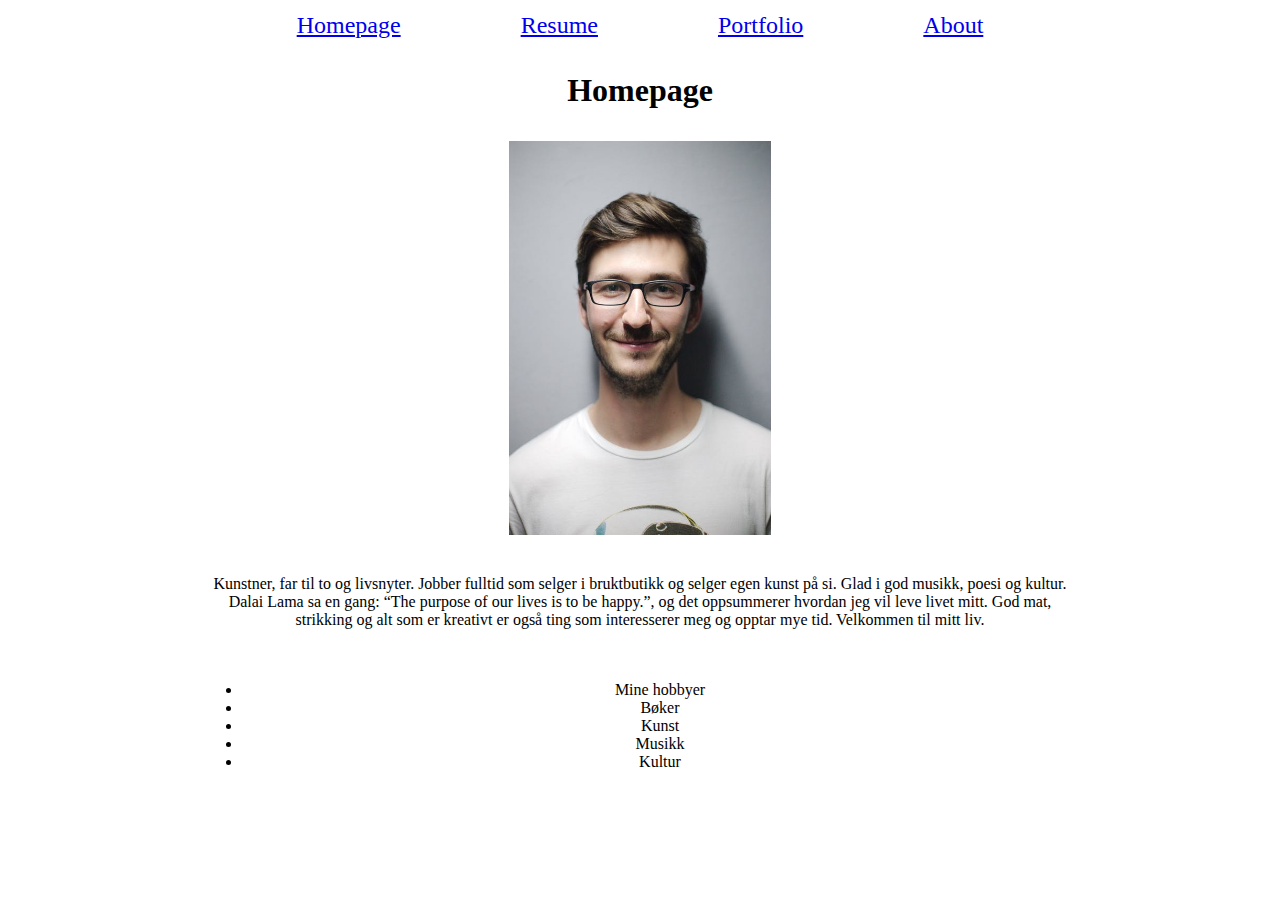
==== index.html @ dfb912d4 "Merge branch 'main' of https://github.com/belacmu/DATA1200-Oblig-1 into main" ====
<!DOCTYPE html>
<html lang="en">
  <head>
    <meta charset="UTF-8" />
    <meta name="viewport" content="width=device-width, initial-scale=1.0" />
    <meta http-equiv="X-UA-Compatible" content="ie=edge" />
    <title>Group 99 - Homepage</title>
    <link rel="stylesheet" type="text/css" href="style.css" />
    <style>
      .card > img {
       width: 30%;
       height: auto;
       margin-left: auto;
       margin-right: auto;
      }
    </style>
  </head>

  <body>

    <header>
      <ul class="page-list">
        <li><a href="index.html">Homepage</a></li>
        <li><a href="resume.html">Resume</a></li>
        <li><a href="portfolio.html">Portfolio</a></li>
        <li><a href="about.html">About</a></li>
      </ul>
    </header>

    <h1>
      Homepage
    </h1>

    <main>

      <div class="card">
       <img src="img/pexels-photo-220453.jpeg" alt="This is me.">
      </div>

      <div class="card">
        <p>
          Kunstner, far til to og livsnyter. Jobber fulltid som selger i bruktbutikk og selger egen kunst på si. 
          Glad i god musikk, poesi og kultur. Dalai Lama sa en gang: “The purpose of our lives is to be happy.”, 
          og det oppsummerer hvordan jeg vil leve livet mitt. God mat, strikking og alt som er kreativt er også 
          ting som interesserer meg og opptar mye tid. Velkommen til mitt liv.     
        </p>
      </div>

      <div class="card">
        <ul>
          <li>Mine hobbyer</li>
          <li>Bøker</li>
          <li>Kunst</li>
          <li>Musikk</li>
          <li>Kultur</li>
        </ul>
      </div>

    </main>

    
  </body>
</html>
---- style.css ----
* {
  box-sizing: border-box;
}

body {
  margin: 0;
  padding: 0;
}

header {
  position: relative;
  font-size: 1.5em;
  width: 100%;
  padding: 0;
}

h1 {
  position: relative;
  width: auto;
  text-align: center;
}

.page-list {
  position: relative;
  list-style: none;
  width: auto;
  margin: 0;
  padding: 0;
  display: flex;
  flex-direction: row;
  justify-content: center;
  align-items: center;
}

.page-list > li {
  position: relative;
  padding: 0.5em 2.5em;
  list-style: none;
  margin: 0;
  width: auto;
}

h1 {
  text-align: center;
}

p {
  text-align: center;
  color: black;
}

.card {
  margin: auto;
  border: 100%;
  box-sizing: border-box;
  padding: 10px;
  width: 70%;
  text-align: center;
}

.kunst {
  margin: auto;
  border: 100%;
  box-sizing: border-box;
  padding: 10px;
  width: 70%;
  text-align: center;
}

.sidebyside {
  display: flex;
  flex-direction: row;
  justify-content: center;
  align-items: center;
  text-align: center;
}

.sidebyside ul {
  list-style: upper-roman;
  text-align: start;


}
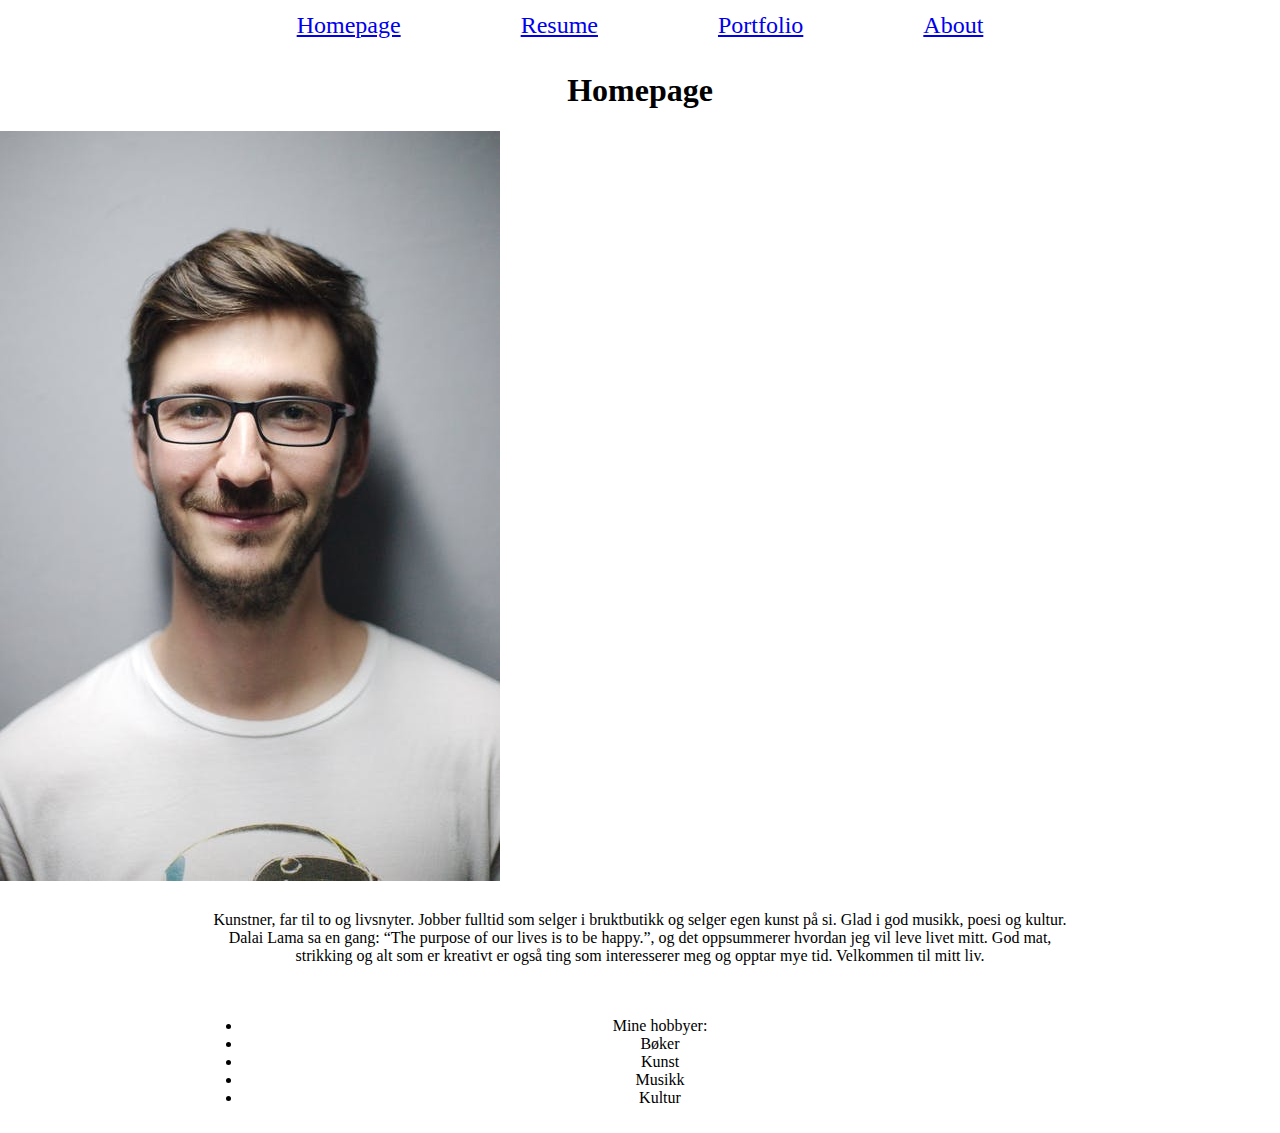
==== commit 24749821: ":" ====
--- a/index.html
+++ b/index.html
@@ -6,14 +6,6 @@
     <meta http-equiv="X-UA-Compatible" content="ie=edge" />
     <title>Group 99 - Homepage</title>
     <link rel="stylesheet" type="text/css" href="style.css" />
-    <style>
-      .card > img {
-       width: 30%;
-       height: auto;
-       margin-left: auto;
-       margin-right: auto;
-      }
-    </style>
   </head>
 
   <body>
@@ -33,7 +25,7 @@
 
     <main>
 
-      <div class="card">
+      <div>
        <img src="img/pexels-photo-220453.jpeg" alt="This is me.">
       </div>
 
@@ -48,7 +40,7 @@
 
       <div class="card">
         <ul>
-          <li>Mine hobbyer</li>
+          <li>Mine hobbyer:</li>
           <li>Bøker</li>
           <li>Kunst</li>
           <li>Musikk</li>
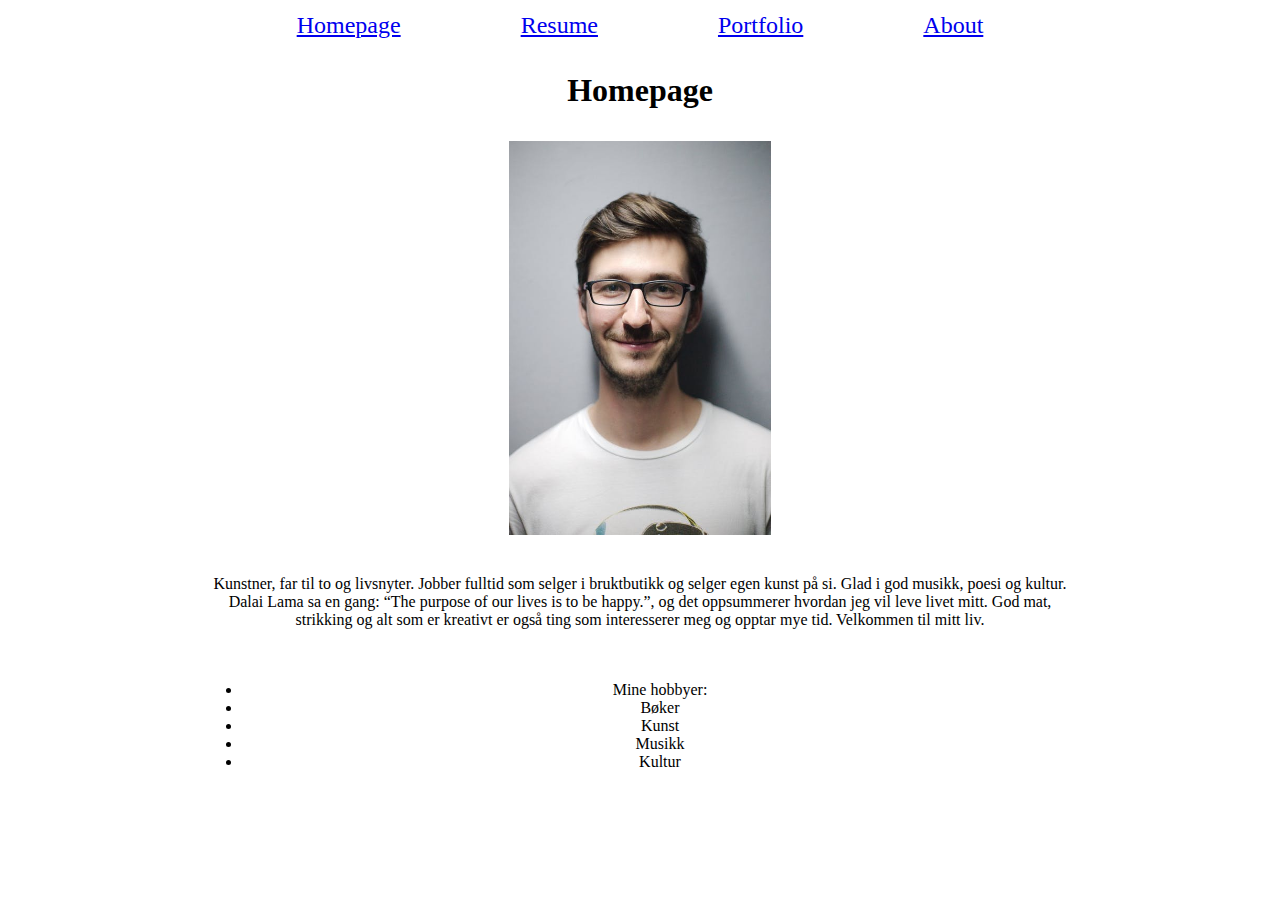
==== commit 1dbec2aa: "Merge branch 'main' of https://github.com/belacmu/DATA1200-Oblig-1 into main" ====
--- a/index.html
+++ b/index.html
@@ -6,6 +6,14 @@
     <meta http-equiv="X-UA-Compatible" content="ie=edge" />
     <title>Group 99 - Homepage</title>
     <link rel="stylesheet" type="text/css" href="style.css" />
+    <style>
+      .card > img {
+       width: 30%;
+       height: auto;
+       margin-left: auto;
+       margin-right: auto;
+      }
+    </style>
   </head>
 
   <body>
@@ -25,7 +33,7 @@
 
     <main>
 
-      <div>
+      <div class="card">
        <img src="img/pexels-photo-220453.jpeg" alt="This is me.">
       </div>
 
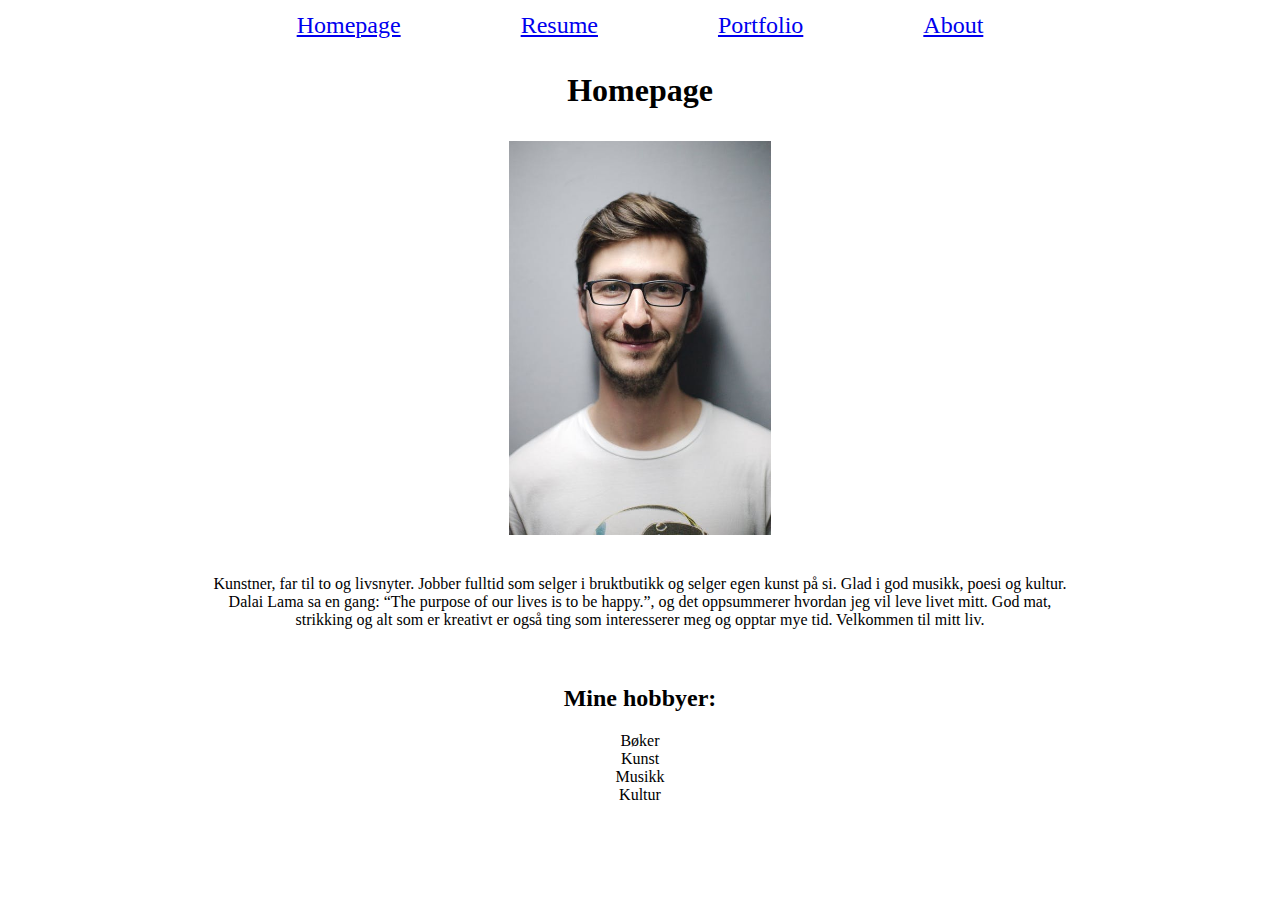
==== commit 3024726c: "Quote" ====
--- a/index.html
+++ b/index.html
@@ -40,7 +40,7 @@
       <div class="card">
         <p>
           Kunstner, far til to og livsnyter. Jobber fulltid som selger i bruktbutikk og selger egen kunst på si. 
-          Glad i god musikk, poesi og kultur. Dalai Lama sa en gang: “The purpose of our lives is to be happy.”, 
+          Glad i god musikk, poesi og kultur. Dalai Lama sa en gang: <q>The purpose of our lives is to be happy.</q>, 
           og det oppsummerer hvordan jeg vil leve livet mitt. God mat, strikking og alt som er kreativt er også 
           ting som interesserer meg og opptar mye tid. Velkommen til mitt liv.     
         </p>
@@ -48,7 +48,7 @@
 
       <div class="card">
         <ul>
-          <li>Mine hobbyer:</li>
+          <h2>Mine hobbyer:</h2>
           <li>Bøker</li>
           <li>Kunst</li>
           <li>Musikk</li>
--- a/style.css
+++ b/style.css
@@ -18,6 +18,12 @@
   position: relative;
   width: auto;
   text-align: center;
+}
+
+ul{
+  list-style-type: none;
+  margin: 0;
+  padding: 0;
 }
 
 .page-list {
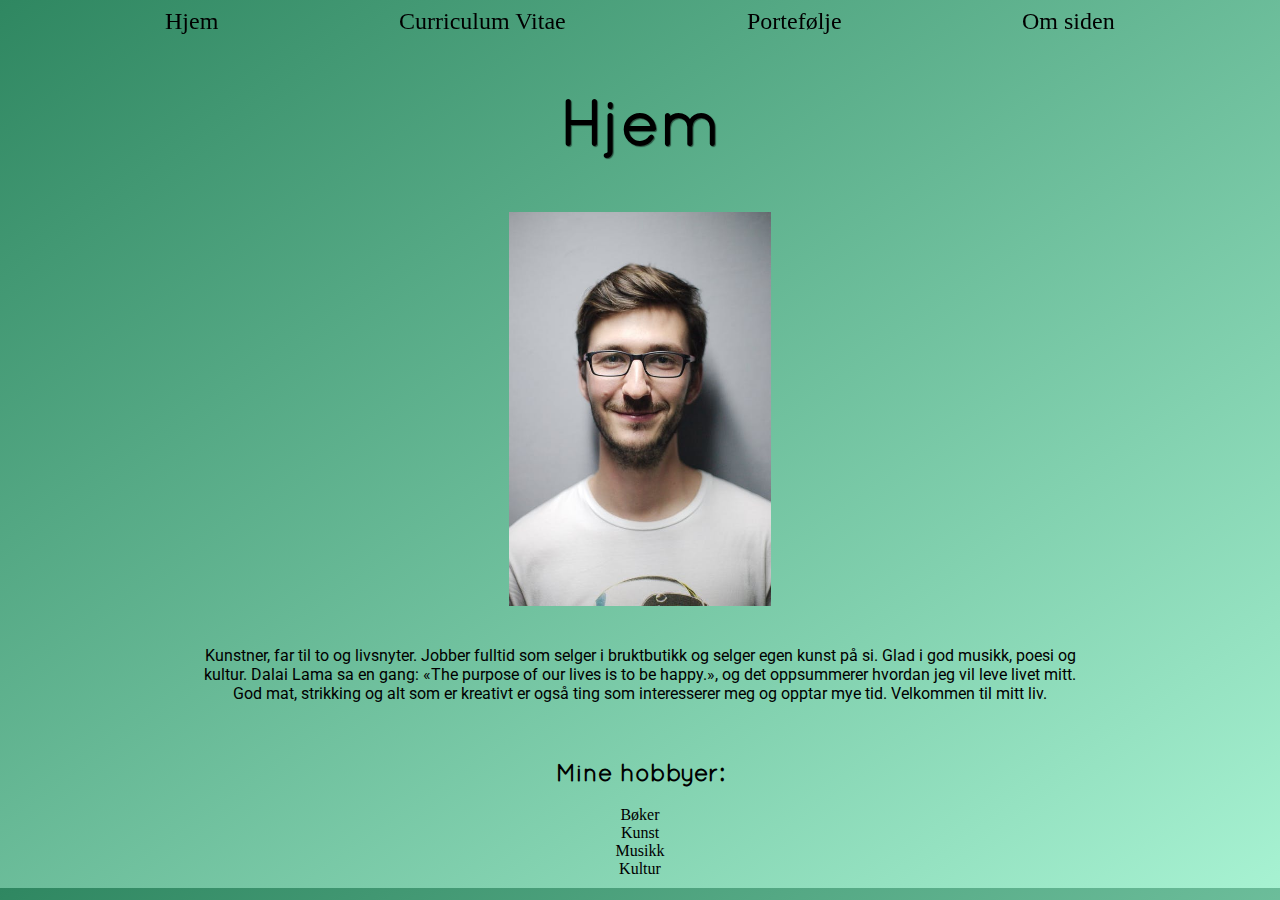
==== commit e8546b06: "Endret style på alle sider" ====
--- a/index.html
+++ b/index.html
@@ -1,11 +1,12 @@
 <!DOCTYPE html>
-<html lang="en">
+<html lang="no">
   <head>
     <meta charset="UTF-8" />
     <meta name="viewport" content="width=device-width, initial-scale=1.0" />
     <meta http-equiv="X-UA-Compatible" content="ie=edge" />
-    <title>Group 99 - Homepage</title>
+    <title>Hjem</title>
     <link rel="stylesheet" type="text/css" href="style.css" />
+    <link rel="stylesheet" type="text/css" href="resume.css" />
     <style>
       .card > img {
        width: 30%;
@@ -20,15 +21,15 @@
 
     <header>
       <ul class="page-list">
-        <li><a href="index.html">Homepage</a></li>
-        <li><a href="resume.html">Resume</a></li>
-        <li><a href="portfolio.html">Portfolio</a></li>
-        <li><a href="about.html">About</a></li>
+        <li><a href="index.html">Hjem</a></li>
+        <li><a href="resume.html">Curriculum Vitae</a></li>
+        <li><a href="portfolio.html">Portefølje</a></li>
+        <li><a href="about.html">Om siden</a></li>
       </ul>
     </header>
 
     <h1>
-      Homepage
+      Hjem
     </h1>
 
     <main>
--- a/style.css
+++ b/style.css
@@ -12,6 +12,7 @@
   font-size: 1.5em;
   width: 100%;
   padding: 0;
+  display: flex;
 }
 
 h1 {
@@ -29,21 +30,27 @@
 .page-list {
   position: relative;
   list-style: none;
-  width: auto;
+  width: 100%;
   margin: 0;
   padding: 0;
   display: flex;
   flex-direction: row;
-  justify-content: center;
+  justify-content: space-evenly;
   align-items: center;
+  flex-wrap: wrap;
 }
 
 .page-list > li {
   position: relative;
-  padding: 0.5em 2.5em;
   list-style: none;
   margin: 0;
+  padding: 0;
   width: auto;
+}
+
+.page-list > li > a {
+  position: relative;
+  padding: 8px 16px;
 }
 
 h1 {
@@ -71,21 +78,4 @@
   padding: 10px;
   width: 70%;
   text-align: center;
-}
-
-.sidebyside {
-  display: flex;
-  flex-direction: row;
-  justify-content: center;
-  align-items: center;
-  text-align: center;
-}
-
-.sidebyside ul {
-  list-style: upper-roman;
-  text-align: start;
-
-
-}
-
-
+}--- a/resume.css
+++ b/resume.css
@@ -0,0 +1,140 @@
+@import url('https://fonts.googleapis.com/css2?family=Roboto:ital,wght@0,400;0,700;1,400;1,700&display=swap');
+
+@font-face {
+    font-family: 'quicksandregular';
+    src: url('fonter/quicksand-regular-webfont.woff2') format('woff2'),
+         url('fonter/quicksand-regular-webfont.woff') format('woff');
+    font-weight: normal;
+    font-style: normal;
+}
+
+section {
+    position: relative;
+    text-align: center;
+    display: flex;
+    justify-content: center;
+    align-items: center;
+    flex-direction: column;
+    width: 100;
+}
+
+h1 {
+    position: relative;
+    width: auto;
+    font-family: 'quicksandregular', 'Times New Roman', Times, serif;
+    font-size: 4em;
+    text-shadow: 1px 1px 1px rgba(0, 3, 2, 0.55);
+    user-select: none;
+    transition: 1s all ease-out;
+    will-change: transform, color, scale;
+}
+
+h1:hover {
+    transform: rotateZ(3deg);
+    z-index: 1000;
+    scale: 1.2;
+    color: rgba(0, 3, 2, 0.55);
+}
+
+h2 {
+    position: relative;
+    width: auto;
+    font-family: 'quicksandregular', 'Times New Roman', Times, serif;
+}
+
+section > img {
+    position: relative;
+    width: 40vh;
+    height: 45vh;
+    object-fit: cover;
+    object-position: 0 0;
+    border: 1px solid rgb(0, 0, 0);
+    box-shadow: 2px 4px 8px rgba(0, 0, 0, 0.55);
+    border-radius: 50%;
+    transition: 1s all ease-out;
+    will-change: transform, scale;
+}
+
+section > img:hover {
+    transform: rotateX(180deg);
+    scale: 2.5;
+}
+
+section {
+    margin-bottom: 64px;
+    padding: 8px 16px;
+}
+
+.sidebyside {
+    display: flex;
+    position: relative;
+    flex-direction: row;
+    justify-content: center;
+    align-items: flex-start;
+    text-align: center;
+    background-color: rgba(7, 59, 33, 0.6);
+    width: 100%;
+  }
+  
+  .sidebyside ul {
+    list-style: square;
+    text-align: start;
+    font-family: 'Roboto', sans-serif;
+    position: relative;
+    width: 100%;
+    padding-left: 24px;
+  }
+  
+  .sidebyside > div {
+    width: auto;
+    position: relative;
+    display: grid;
+    flex-direction: column;
+    grid-template-columns: auto auto;
+    grid-template-rows: auto auto;
+    gap: 16px;
+  }
+
+  .sidebyside li {
+      text-align: start;
+  }
+  
+  body {
+    background-image: linear-gradient(to bottom right,rgb(47, 135, 97), rgb(167, 242, 210));
+  }
+
+  .page-list > li {
+    display: flex;
+  }
+
+  .page-list > li > a {
+      color: rgb(0, 0, 0);
+      text-decoration: none;
+      will-change: transform, color, text-decoration;
+      transition: 250ms all ease-out;
+      transform-origin: center top;
+  }
+
+  .page-list > li > a:hover {
+      transform: translateY(8%) rotateX(25deg) scale(1.2);
+      perspective: 200px;
+      color: white;
+      text-decoration: underline white;
+  }
+
+  p {
+    text-align: center;
+    color: black;
+    font-family: 'Roboto', sans-serif;
+
+  }
+
+  .erfaring {
+    background-color: rgba(7, 59, 33, 0.2);
+  }
+
+  .utdanning {
+      background-color: rgba(7, 59, 33, 0.4);
+  }
+
+ 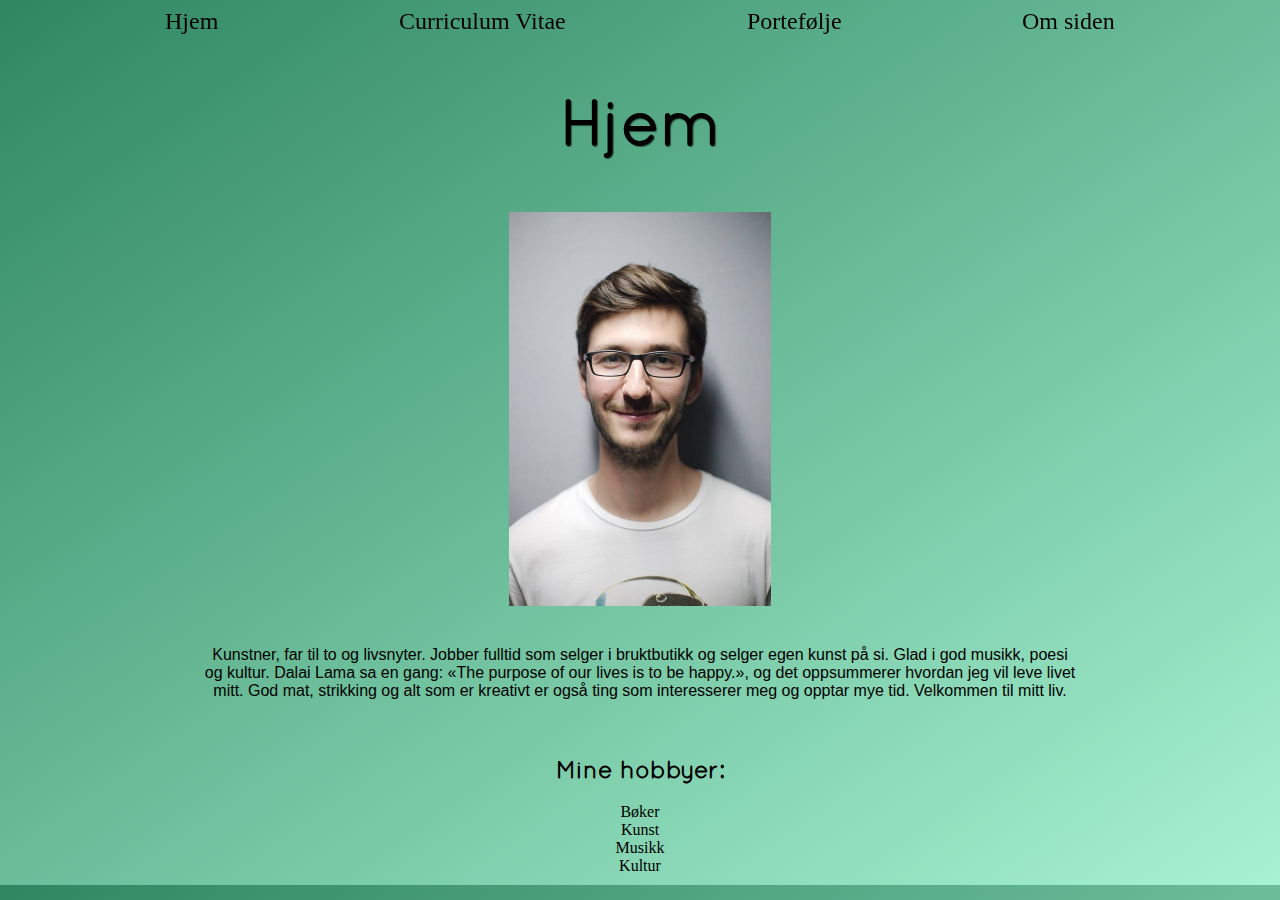
==== commit ee7b55c5: "CSS til 1 fil" ====
--- a/index.html
+++ b/index.html
@@ -6,7 +6,6 @@
     <meta http-equiv="X-UA-Compatible" content="ie=edge" />
     <title>Hjem</title>
     <link rel="stylesheet" type="text/css" href="style.css" />
-    <link rel="stylesheet" type="text/css" href="resume.css" />
     <style>
       .card > img {
        width: 30%;
--- a/style.css
+++ b/style.css
@@ -1,5 +1,16 @@
 * {
   box-sizing: border-box;
+}
+
+
+@import url('https://fonts.googleapis.com/css2?family=Roboto:ital,wght@0,400;0,700;1,400;1,700&display=swap');
+
+@font-face {
+    font-family: 'quicksandregular';
+    src: url('fonter/quicksand-regular-webfont.woff2') format('woff2'),
+         url('fonter/quicksand-regular-webfont.woff') format('woff');
+    font-weight: normal;
+    font-style: normal;
 }
 
 body {
@@ -78,4 +89,134 @@
   padding: 10px;
   width: 70%;
   text-align: center;
-}+}
+
+
+section {
+    position: relative;
+    text-align: center;
+    display: flex;
+    justify-content: center;
+    align-items: center;
+    flex-direction: column;
+    width: 100;
+}
+
+h1 {
+    position: relative;
+    width: auto;
+    font-family: 'quicksandregular', 'Times New Roman', Times, serif;
+    font-size: 4em;
+    text-shadow: 1px 1px 1px rgba(0, 3, 2, 0.55);
+    user-select: none;
+    transition: 1s all ease-out;
+    will-change: transform, color, scale;
+}
+
+h1:hover {
+    transform: rotateZ(3deg);
+    z-index: 1000;
+    scale: 1.2;
+    color: rgba(0, 3, 2, 0.55);
+}
+
+h2 {
+    position: relative;
+    width: auto;
+    font-family: 'quicksandregular', 'Times New Roman', Times, serif;
+}
+
+section > img {
+    position: relative;
+    width: 40vh;
+    height: 45vh;
+    object-fit: cover;
+    object-position: 0 0;
+    border: 1px solid rgb(0, 0, 0);
+    box-shadow: 2px 4px 8px rgba(0, 0, 0, 0.55);
+    border-radius: 50%;
+    transition: 1s all ease-out;
+    will-change: transform, scale;
+}
+
+section > img:hover {
+    transform: rotateX(180deg);
+    scale: 1.5;
+}
+
+section {
+    margin-bottom: 64px;
+    padding: 8px 16px;
+}
+
+.sidebyside {
+    display: flex;
+    position: relative;
+    flex-direction: row;
+    justify-content: center;
+    align-items: flex-start;
+    text-align: center;
+    background-color: rgba(7, 59, 33, 0.6);
+    width: 100%;
+  }
+  
+  .sidebyside ul {
+    list-style: square;
+    text-align: start;
+    font-family: 'Roboto', sans-serif;
+    position: relative;
+    width: 100%;
+    padding-left: 24px;
+  }
+  
+  .sidebyside > div {
+    width: auto;
+    position: relative;
+    display: grid;
+    flex-direction: column;
+    grid-template-columns: auto auto;
+    grid-template-rows: auto auto;
+    gap: 16px;
+  }
+
+  .sidebyside li {
+      text-align: start;
+  }
+  
+  body {
+    background-image: linear-gradient(to bottom right,rgb(47, 135, 97), rgb(167, 242, 210));
+  }
+
+  .page-list > li {
+    display: flex;
+  }
+
+  .page-list > li > a {
+      color: rgb(0, 0, 0);
+      text-decoration: none;
+      will-change: transform, color, text-decoration;
+      transition: 250ms all ease-out;
+      transform-origin: center top;
+  }
+
+  .page-list > li > a:hover {
+      transform: translateY(8%) rotateX(25deg) scale(1.2);
+      perspective: 200px;
+      color: white;
+      text-decoration: underline white;
+  }
+
+  p {
+    text-align: center;
+    color: black;
+    font-family: 'Roboto', sans-serif;
+
+  }
+
+  .erfaring {
+    background-color: rgba(7, 59, 33, 0.2);
+  }
+
+  .utdanning {
+      background-color: rgba(7, 59, 33, 0.4);
+  }
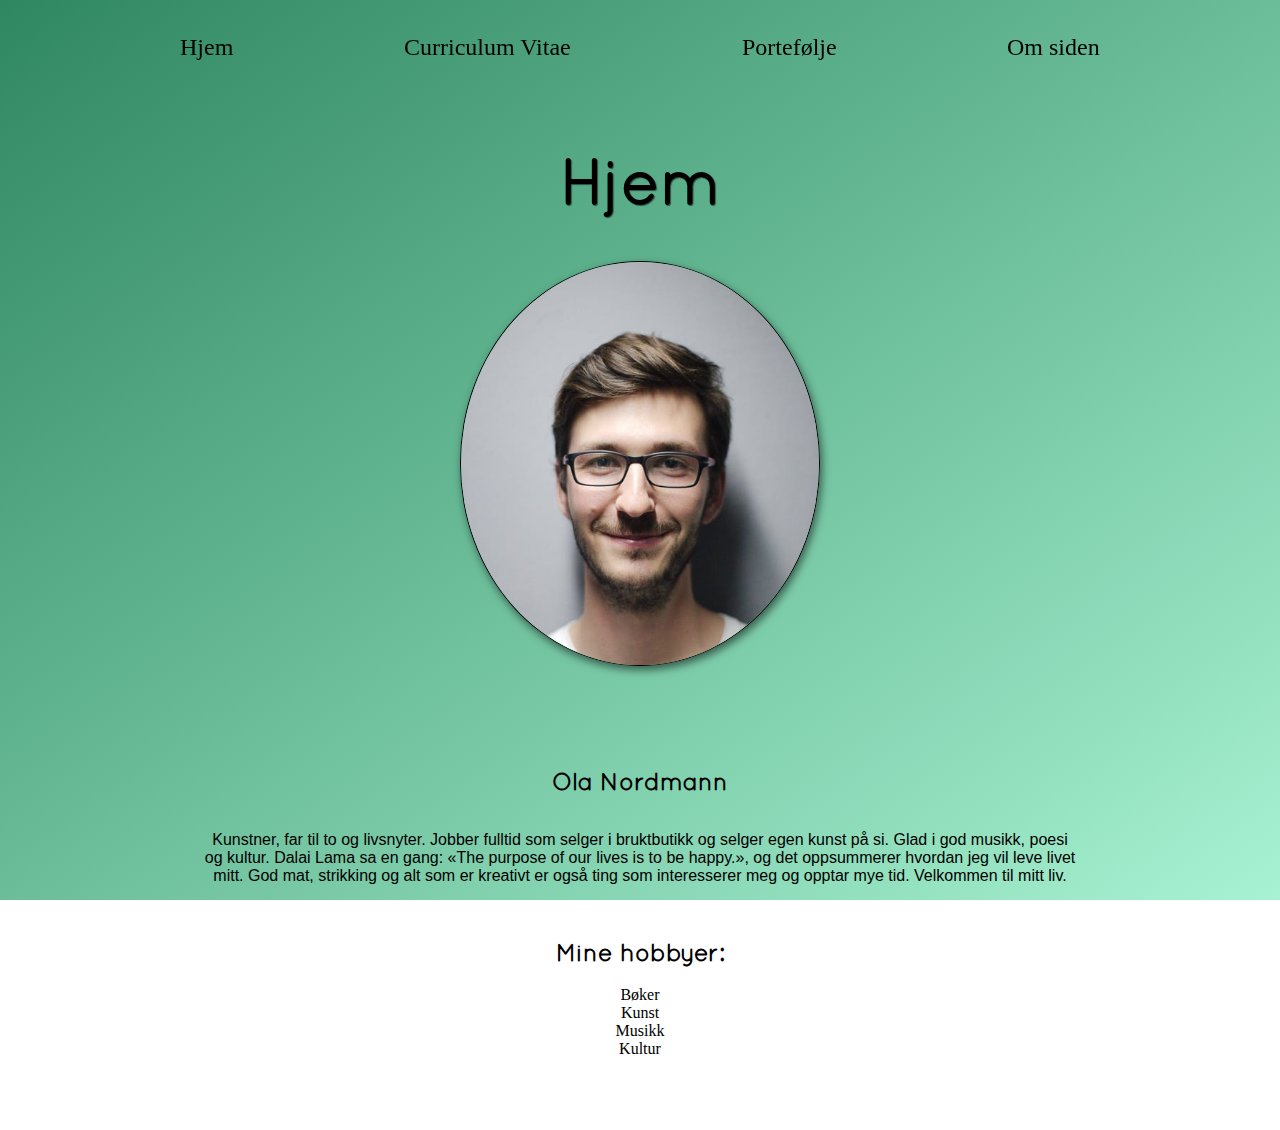
==== commit 033a8f10: "group sesh" ====
--- a/index.html
+++ b/index.html
@@ -6,47 +6,37 @@
     <meta http-equiv="X-UA-Compatible" content="ie=edge" />
     <title>Hjem</title>
     <link rel="stylesheet" type="text/css" href="style.css" />
-    <style>
-      .card > img {
-       width: 30%;
-       height: auto;
-       margin-left: auto;
-       margin-right: auto;
-      }
-    </style>
   </head>
 
   <body>
-
     <header>
-      <ul class="page-list">
-        <li><a href="index.html">Hjem</a></li>
-        <li><a href="resume.html">Curriculum Vitae</a></li>
-        <li><a href="portfolio.html">Portefølje</a></li>
-        <li><a href="about.html">Om siden</a></li>
-      </ul>
+      <nav>
+        <ul class="page-list">
+          <li><a href="index.html">Hjem</a></li>
+          <li><a href="resume.html">Curriculum Vitae</a></li>
+          <li><a href="portfolio.html">Portefølje</a></li>
+          <li><a href="about.html">Om siden</a></li>
+        </ul>
+      </nav>
     </header>
 
-    <h1>
-      Hjem
-    </h1>
+    <main>
+      <section>
+        <h1>Hjem</h1>
+        <img class="portrett" id="indexportrett" src="img/pexels-photo-220453.jpeg" alt="Portrettbilde av meg.">
+      </section>
 
-    <main>
-
-      <div class="card">
-       <img src="img/pexels-photo-220453.jpeg" alt="This is me.">
-      </div>
-
-      <div class="card">
+      <section class="brødtekst">
+        <h2> Ola Nordmann </h2>
         <p>
           Kunstner, far til to og livsnyter. Jobber fulltid som selger i bruktbutikk og selger egen kunst på si. 
-          Glad i god musikk, poesi og kultur. Dalai Lama sa en gang: <q>The purpose of our lives is to be happy.</q>, 
+          Glad i god musikk, poesi og kultur. Dalai Lama sa en gang: <q cite="https://www.brainyquote.com/quotes/dalai_lama_132971">The purpose of our lives is to be happy.</q>, 
           og det oppsummerer hvordan jeg vil leve livet mitt. God mat, strikking og alt som er kreativt er også 
           ting som interesserer meg og opptar mye tid. Velkommen til mitt liv.     
         </p>
-      </div>
+      </section>
 
-      <div class="card">
+      <section>
         <ul>
           <h2>Mine hobbyer:</h2>
           <li>Bøker</li>
@@ -54,7 +44,7 @@
           <li>Musikk</li>
           <li>Kultur</li>
         </ul>
-      </div>
+      </section>
 
     </main>
 
--- a/style.css
+++ b/style.css
@@ -1,7 +1,6 @@
 * {
   box-sizing: border-box;
 }
-
 
 @import url('https://fonts.googleapis.com/css2?family=Roboto:ital,wght@0,400;0,700;1,400;1,700&display=swap');
 
@@ -16,13 +15,15 @@
 body {
   margin: 0;
   padding: 0;
-}
-
-header {
+  background-image: linear-gradient(to bottom right,rgb(47, 135, 97), rgb(167, 242, 210));
+  background-attachment:fixed;
+}
+
+header > nav {
   position: relative;
   font-size: 1.5em;
   width: 100%;
-  padding: 0;
+  padding: 2%;
   display: flex;
 }
 
@@ -30,6 +31,12 @@
   position: relative;
   width: auto;
   text-align: center;
+  font-family: 'quicksandregular', 'Times New Roman', Times, serif;
+  font-size: 4em;
+  text-shadow: 1px 1px 1px rgba(0, 3, 2, 0.55);
+  user-select: none;
+  transition: 1s all ease-out;
+  will-change: transform, color, scale;
 }
 
 ul{
@@ -64,16 +71,13 @@
   padding: 8px 16px;
 }
 
-h1 {
-  text-align: center;
-}
-
 p {
   text-align: center;
   color: black;
-}
-
-.card {
+  font-family: 'Roboto', sans-serif;
+}
+
+.brødtekst {
   margin: auto;
   border: 100%;
   box-sizing: border-box;
@@ -82,37 +86,6 @@
   text-align: center;
 }
 
-.kunst {
-  margin: auto;
-  border: 100%;
-  box-sizing: border-box;
-  padding: 10px;
-  width: 70%;
-  text-align: center;
-}
-
-
-section {
-    position: relative;
-    text-align: center;
-    display: flex;
-    justify-content: center;
-    align-items: center;
-    flex-direction: column;
-    width: 100;
-}
-
-h1 {
-    position: relative;
-    width: auto;
-    font-family: 'quicksandregular', 'Times New Roman', Times, serif;
-    font-size: 4em;
-    text-shadow: 1px 1px 1px rgba(0, 3, 2, 0.55);
-    user-select: none;
-    transition: 1s all ease-out;
-    will-change: transform, color, scale;
-}
-
 h1:hover {
     transform: rotateZ(3deg);
     z-index: 1000;
@@ -126,7 +99,19 @@
     font-family: 'quicksandregular', 'Times New Roman', Times, serif;
 }
 
-section > img {
+section {
+  position: relative;
+  text-align: center;
+  display: flex;
+  justify-content: center;
+  align-items: center;
+  flex-direction: column;
+  width: 100;
+  margin-bottom: 64px;
+  padding: 8px 16px;
+}
+
+.portrett {
     position: relative;
     width: 40vh;
     height: 45vh;
@@ -139,14 +124,14 @@
     will-change: transform, scale;
 }
 
-section > img:hover {
-    transform: rotateX(180deg);
-    scale: 1.5;
-}
-
-section {
-    margin-bottom: 64px;
-    padding: 8px 16px;
+#indexportrett:hover {
+    transform: rotateY(180deg);
+    scale: 1.25;
+}
+
+#resumeportrett:hover {
+  transform: rotateX(180deg);
+    scale: 1.25;
 }
 
 .sidebyside {
@@ -182,10 +167,6 @@
   .sidebyside li {
       text-align: start;
   }
-  
-  body {
-    background-image: linear-gradient(to bottom right,rgb(47, 135, 97), rgb(167, 242, 210));
-  }
 
   .page-list > li {
     display: flex;
@@ -206,13 +187,6 @@
       text-decoration: underline white;
   }
 
-  p {
-    text-align: center;
-    color: black;
-    font-family: 'Roboto', sans-serif;
-
-  }
-
   .erfaring {
     background-color: rgba(7, 59, 33, 0.2);
   }
@@ -220,3 +194,11 @@
   .utdanning {
       background-color: rgba(7, 59, 33, 0.4);
   }
+
+  .bold {
+    font-weight: 700;
+  }
+
+  .italics {
+    font-style: italic;
+  }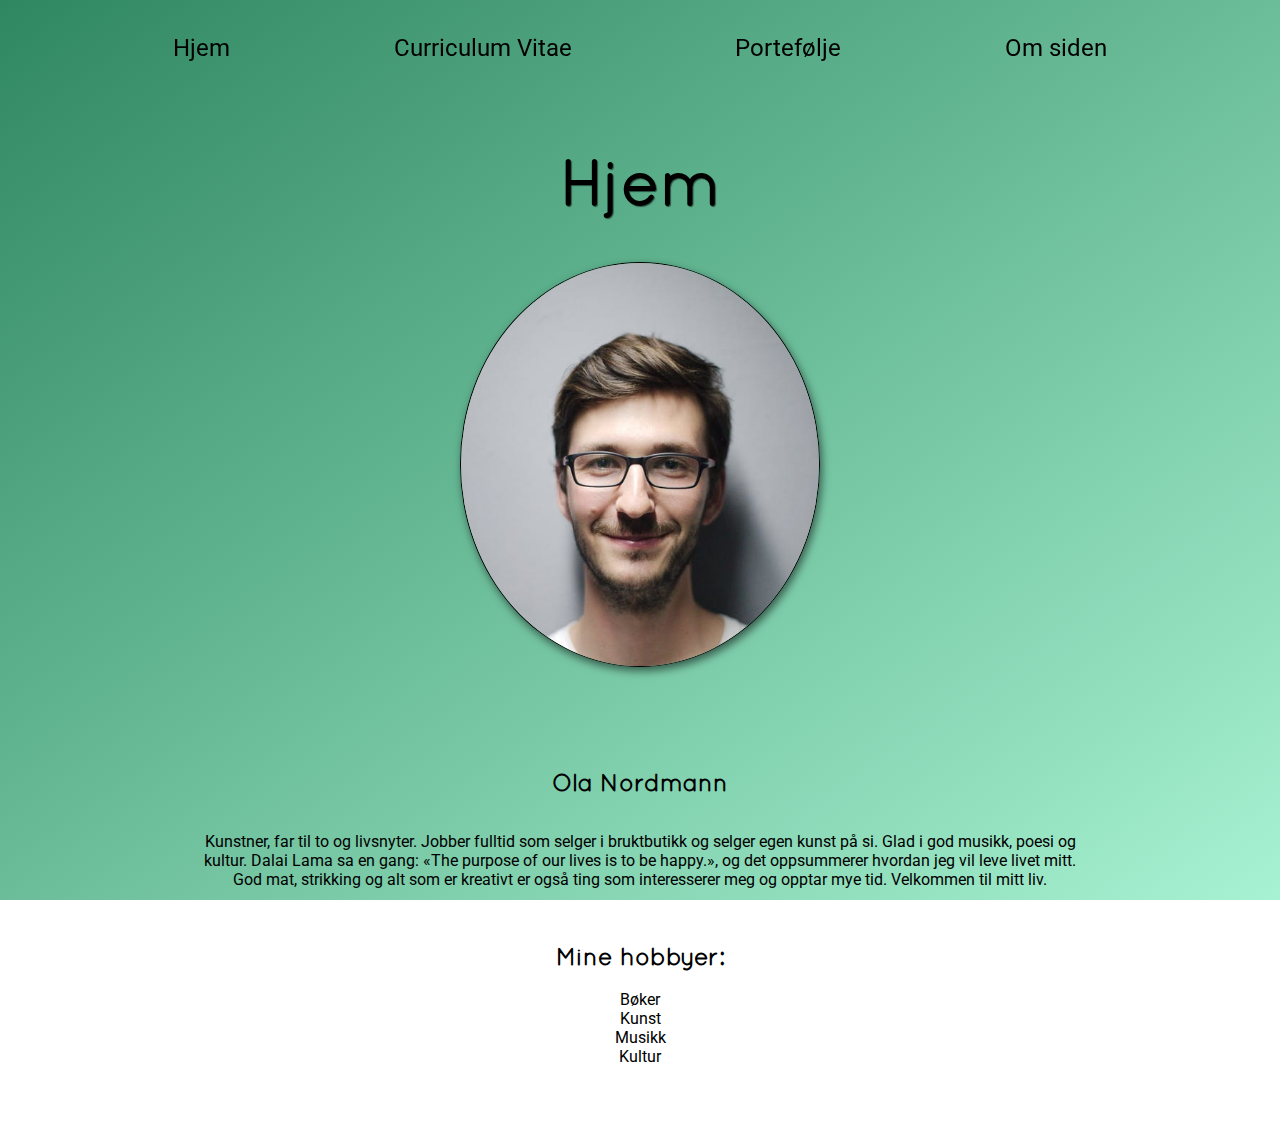
==== commit 2fa27867: "validation fixes" ====
--- a/index.html
+++ b/index.html
@@ -3,6 +3,10 @@
   <head>
     <meta charset="UTF-8" />
     <meta name="viewport" content="width=device-width, initial-scale=1.0" />
+    <meta name="author" content="Karoline Dahl (S359106)">
+    <meta name="author" content="Caleb Deane Karel Munchinsky (S364730)">
+    <meta name="author" content="Juni Søreng (S362065)">
+    <meta name="author" content="Joacim Siring Sørlle (S341549)">
     <meta http-equiv="X-UA-Compatible" content="ie=edge" />
     <title>Hjem</title>
     <link rel="stylesheet" type="text/css" href="style.css" />
@@ -37,8 +41,8 @@
       </section>
 
       <section>
+        <h2>Mine hobbyer:</h2>
         <ul>
-          <h2>Mine hobbyer:</h2>
           <li>Bøker</li>
           <li>Kunst</li>
           <li>Musikk</li>
--- a/style.css
+++ b/style.css
@@ -1,7 +1,3 @@
-* {
-  box-sizing: border-box;
-}
-
 @import url('https://fonts.googleapis.com/css2?family=Roboto:ital,wght@0,400;0,700;1,400;1,700&display=swap');
 
 @font-face {
@@ -12,6 +8,10 @@
     font-style: normal;
 }
 
+* {
+  box-sizing: border-box;
+}
+
 body {
   margin: 0;
   padding: 0;
@@ -43,6 +43,7 @@
   list-style-type: none;
   margin: 0;
   padding: 0;
+  font-family: 'Roboto', sans-serif;
 }
 
 .page-list {
@@ -79,7 +80,6 @@
 
 .brødtekst {
   margin: auto;
-  border: 100%;
   box-sizing: border-box;
   padding: 10px;
   width: 70%;
@@ -106,7 +106,7 @@
   justify-content: center;
   align-items: center;
   flex-direction: column;
-  width: 100;
+  width: 100%;
   margin-bottom: 64px;
   padding: 8px 16px;
 }
